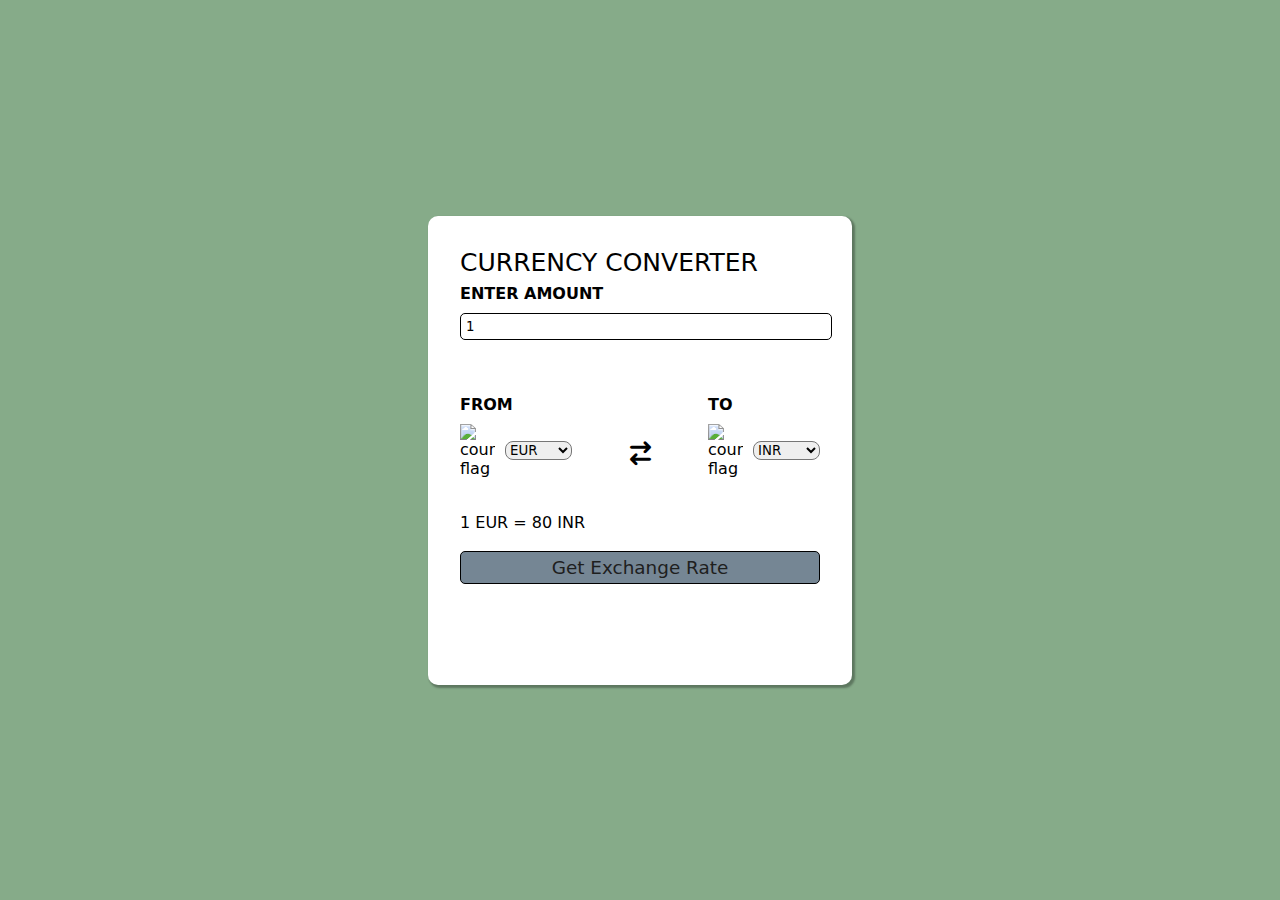
==== index.html @ fca246ca "Update and rename converter.html to index.html" ====
<!DOCTYPE html>
<html lang="en">
  <head>
    <meta charset="UTF-8" />
    <meta name="viewport" content="width=device-width, initial-scale=1.0" />
    <title>Currency Converter</title>
    <link
      rel="stylesheet"
      href="https://cdnjs.cloudflare.com/ajax/libs/font-awesome/6.6.0/css/all.min.css"
    />
    <link rel="stylesheet" href="converter.css" />
  </head>
  <body>
    <form id="form" class="container">
      <h1>currency converter</h1>
      <div class="amount">
        <p>Enter Amount</p>
        <input id="amount" value="1" type="text" name="" id="" />
      </div>
      <div class="dropdown">
        <div class="from">
          <p>from</p>
          <div class="select-container">
            <img
              id="fromFlag"
              src="https://flagsapi.com/FR/shiny/64.png"
              alt="country flag"
            />
            <select name="from" id="fromSelect">
            </select>
          </div>
        </div>

        <i class="fa-solid fa-arrow-right-arrow-left"></i>

        <div class="to">
          <p>to</p>
          <div class="select-container">
            <img
              id="toFlag"
              src="https://flagsapi.com/IN/shiny/64.png"
              alt="country flag"
            />
            <select name="to" id="toSelect"></select>
          </div>
        </div>
      </div>
      <br />
      <div class="msg" id="result">1 EUR = 80 INR</div>
      <br />
      <button class="exchange" type="submit">Get Exchange Rate</button>
    </form>
    <script src="raw.js"></script>
    <script src="converter.js"></script>
  </body>
</html>
---- converter.css ----
* {
    margin: 0%;
    padding: 0%;
    font-family: system-ui, -apple-system, BlinkMacSystemFont, "Segoe UI", Roboto,
      Oxygen, Ubuntu, Cantarell, "Open Sans", "Helvetica Neue", sans-serif;
    font-weight: 500;
  }
  
  body {
    display: flex;
    justify-content: center;
    align-items: center;
    min-height: 100vh;
    background-color: #86ab89;
  }
  
  p {
    font-weight: bolder;
    margin-top: 7px;
    margin-bottom: 10px;
  }
  
  .container {
    background-color: #fff;
    padding: 2rem;
    border-radius: 10px;
    min-height: 45vh;
    width: 40vh;
    box-shadow: 2px 2px 2px 1px rgba(0, 0, 0, 0.3);
  }
  
  .from {
    margin: 2rem 0 1rem 0;
  }
  
  .from select,
  button,
  input {
    width: 100%;
    /* border: ; */
    outline: none;
  }
  
  .from input {
    border: 1px solid #86ab89;
    font-size: 1rem;
    height: 2.5rem;
    padding: 1rem;
  }
  
  .to {
    margin: 2rem 0 1rem 0;
  }
  
  .to select,
  button,
  input {
    width: 100%;
    /* border: ; */
    outline: none;
  }
  
  .to input {
    border: 1px solid #86ab89;
    font-size: 1rem;
    height: 2.5rem;
    padding: 1rem;
  }
  
  input {
    border: 1px solid black;
    border-radius: 5px;
    padding: 5px;
  }
  
  .dropdown {
    display: flex;
    justify-content: space-between;
    align-items: center;
    margin-top: 1rem;
  }
  
  .dropdown i {
    font-size: 1.5rem;
    margin-top: 3.5rem;
  }
  
  .exchange {
    border: 1px solid black;
    border-radius: 5px;
    padding: 5px;
    cursor: pointer;
    background-color: #758694;
    color: #1e201e;
    font-size: 1.15rem;
    /* box-shadow: 1px 1px 1px 1px rgba(0, 0, 0, 0.2); */
  }
  
  .exchange:hover {
    background-color: #1e201e;
    color: #758694;
  }
  
  select {
    border-radius: 8px;
    margin-left: 10px;
    width: fit-content;
    padding: 0;
  }
  
  .select-container img {
    max-width: 35px;
  }
  
  .select-container {
    display: flex;
    justify-content: center;
    align-items: center;
    width: 7rem;
  }
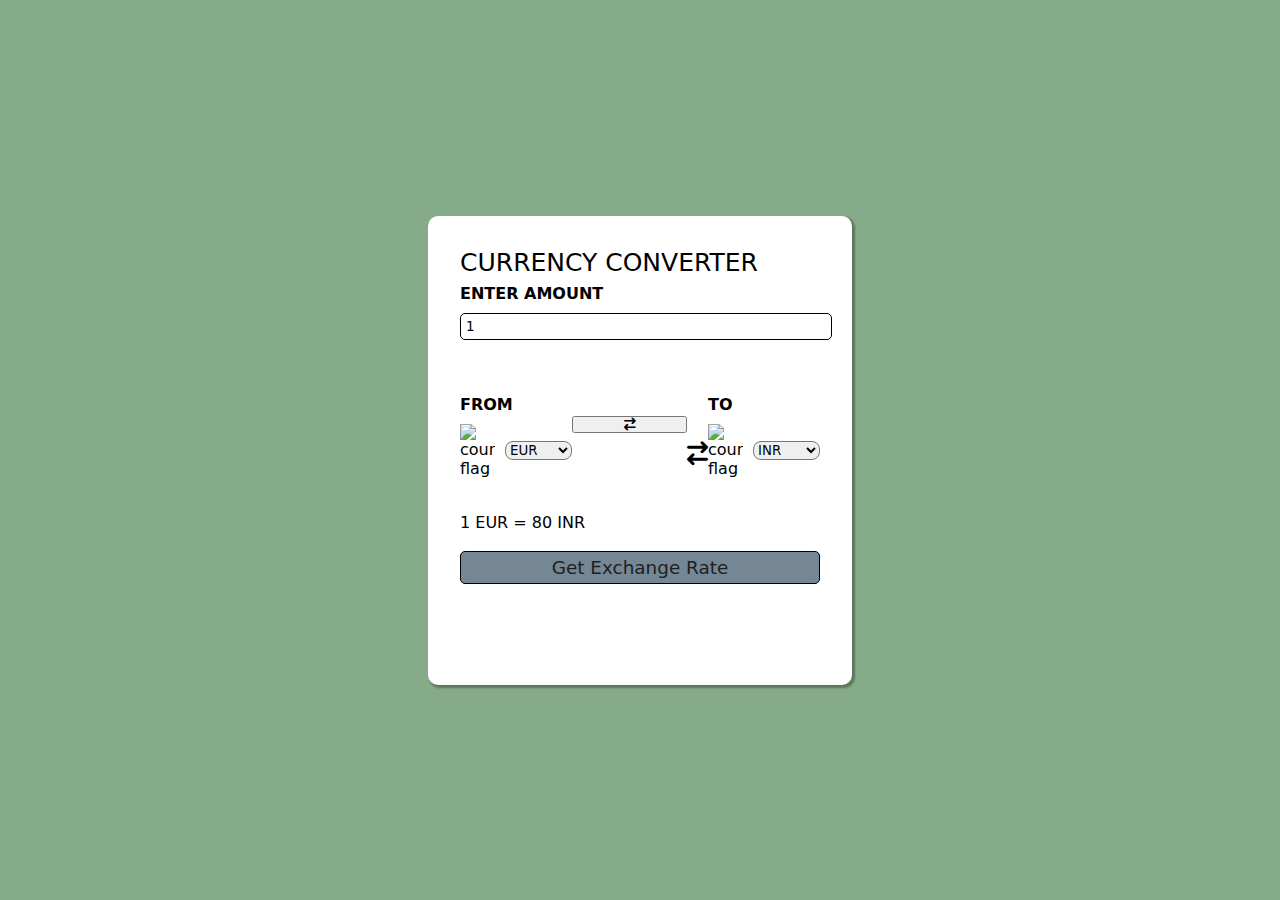
==== commit 9add65bc: "Update index.html" ====
--- a/index.html
+++ b/index.html
@@ -8,7 +8,7 @@
       rel="stylesheet"
       href="https://cdnjs.cloudflare.com/ajax/libs/font-awesome/6.6.0/css/all.min.css"
     />
-    <link rel="stylesheet" href="converter.css" />
+    <link rel="stylesheet" href="style.css" />
   </head>
   <body>
     <form id="form" class="container">
@@ -30,7 +30,8 @@
             </select>
           </div>
         </div>
-
+         
+        <button class="fa-solid fa-arrow-right-arrow-left"></button>
         <i class="fa-solid fa-arrow-right-arrow-left"></i>
 
         <div class="to">
@@ -51,6 +52,6 @@
       <button class="exchange" type="submit">Get Exchange Rate</button>
     </form>
     <script src="raw.js"></script>
-    <script src="converter.js"></script>
+    <script src="main.js"></script>
   </body>
 </html>
--- a/style.css
+++ b/style.css
@@ -0,0 +1,120 @@
+* {
+    margin: 0%;
+    padding: 0%;
+    font-family: system-ui, -apple-system, BlinkMacSystemFont, "Segoe UI", Roboto,
+      Oxygen, Ubuntu, Cantarell, "Open Sans", "Helvetica Neue", sans-serif;
+    font-weight: 500;
+  }
+  
+  body {
+    display: flex;
+    justify-content: center;
+    align-items: center;
+    min-height: 100vh;
+    background-color: #86ab89;
+  }
+  
+  p {
+    font-weight: bolder;
+    margin-top: 7px;
+    margin-bottom: 10px;
+  }
+  
+  .container {
+    background-color: #fff;
+    padding: 2rem;
+    border-radius: 10px;
+    min-height: 45vh;
+    width: 40vh;
+    box-shadow: 2px 2px 2px 1px rgba(0, 0, 0, 0.3);
+  }
+  
+  .from {
+    margin: 2rem 0 1rem 0;
+  }
+  
+  .from select,
+  button,
+  input {
+    width: 100%;
+    /* border: ; */
+    outline: none;
+  }
+  
+  .from input {
+    border: 1px solid #86ab89;
+    font-size: 1rem;
+    height: 2.5rem;
+    padding: 1rem;
+  }
+  
+  .to {
+    margin: 2rem 0 1rem 0;
+  }
+  
+  .to select,
+  button,
+  input {
+    width: 100%;
+    /* border: ; */
+    outline: none;
+  }
+  
+  .to input {
+    border: 1px solid #86ab89;
+    font-size: 1rem;
+    height: 2.5rem;
+    padding: 1rem;
+  }
+  
+  input {
+    border: 1px solid black;
+    border-radius: 5px;
+    padding: 5px;
+  }
+  
+  .dropdown {
+    display: flex;
+    justify-content: space-between;
+    align-items: center;
+    margin-top: 1rem;
+  }
+  
+  .dropdown i {
+    font-size: 1.5rem;
+    margin-top: 3.5rem;
+  }
+  
+  .exchange {
+    border: 1px solid black;
+    border-radius: 5px;
+    padding: 5px;
+    cursor: pointer;
+    background-color: #758694;
+    color: #1e201e;
+    font-size: 1.15rem;
+    /* box-shadow: 1px 1px 1px 1px rgba(0, 0, 0, 0.2); */
+  }
+  
+  .exchange:hover {
+    background-color: #1e201e;
+    color: #758694;
+  }
+  
+  select {
+    border-radius: 8px;
+    margin-left: 10px;
+    width: fit-content;
+    padding: 0;
+  }
+  
+  .select-container img {
+    max-width: 35px;
+  }
+  
+  .select-container {
+    display: flex;
+    justify-content: center;
+    align-items: center;
+    width: 7rem;
+  }
